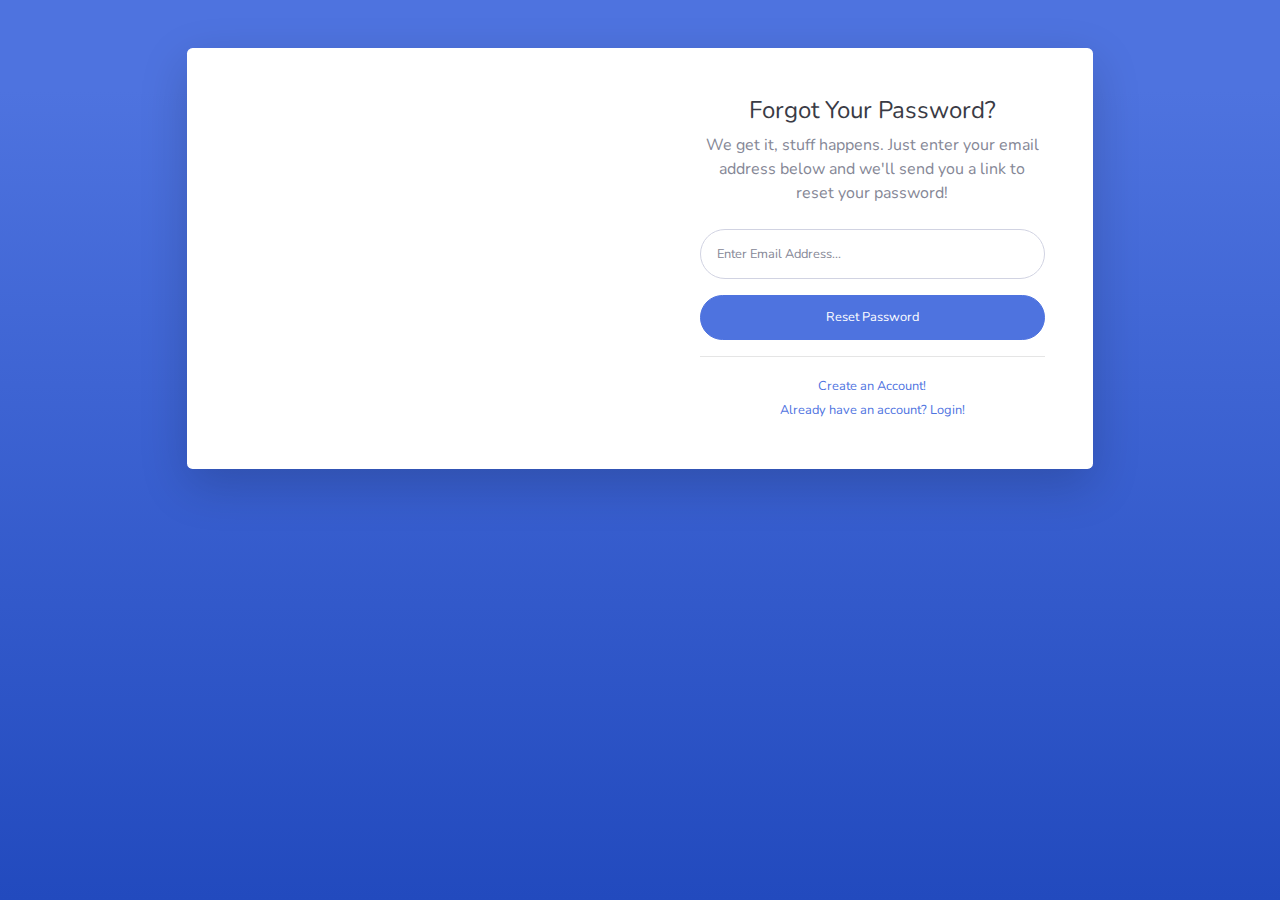
==== AppFinanceiro/forgot-password.html @ 2c259204 "App Finans" ====
<!DOCTYPE html>
<html lang="en">

<head>

  <meta charset="utf-8">
  <meta http-equiv="X-UA-Compatible" content="IE=edge">
  <meta name="viewport" content="width=device-width, initial-scale=1, shrink-to-fit=no">
  <meta name="description" content="">
  <meta name="author" content="">

  <title>SB Admin 2 - Forgot Password</title>

  <!-- Custom fonts for this template-->
  <link href="vendor/fontawesome-free/css/all.min.css" rel="stylesheet" type="text/css">
  <link href="https://fonts.googleapis.com/css?family=Nunito:200,200i,300,300i,400,400i,600,600i,700,700i,800,800i,900,900i" rel="stylesheet">

  <!-- Custom styles for this template-->
  <link href="css/sb-admin-2.min.css" rel="stylesheet">

</head>

<body class="bg-gradient-primary">

  <div class="container">

    <!-- Outer Row -->
    <div class="row justify-content-center">

      <div class="col-xl-10 col-lg-12 col-md-9">

        <div class="card o-hidden border-0 shadow-lg my-5">
          <div class="card-body p-0">
            <!-- Nested Row within Card Body -->
            <div class="row">
              <div class="col-lg-6 d-none d-lg-block bg-password-image"></div>
              <div class="col-lg-6">
                <div class="p-5">
                  <div class="text-center">
                    <h1 class="h4 text-gray-900 mb-2">Forgot Your Password?</h1>
                    <p class="mb-4">We get it, stuff happens. Just enter your email address below and we'll send you a link to reset your password!</p>
                  </div>
                  <form class="user">
                    <div class="form-group">
                      <input type="email" class="form-control form-control-user" id="exampleInputEmail" aria-describedby="emailHelp" placeholder="Enter Email Address...">
                    </div>
                    <a href="login.html" class="btn btn-primary btn-user btn-block">
                      Reset Password
                    </a>
                  </form>
                  <hr>
                  <div class="text-center">
                    <a class="small" href="register.html">Create an Account!</a>
                  </div>
                  <div class="text-center">
                    <a class="small" href="login.html">Already have an account? Login!</a>
                  </div>
                </div>
              </div>
            </div>
          </div>
        </div>

      </div>

    </div>

  </div>

  <!-- Bootstrap core JavaScript-->
  <script src="vendor/jquery/jquery.min.js"></script>
  <script src="vendor/bootstrap/js/bootstrap.bundle.min.js"></script>

  <!-- Core plugin JavaScript-->
  <script src="vendor/jquery-easing/jquery.easing.min.js"></script>

  <!-- Custom scripts for all pages-->
  <script src="js/sb-admin-2.min.js"></script>

</body>

</html>
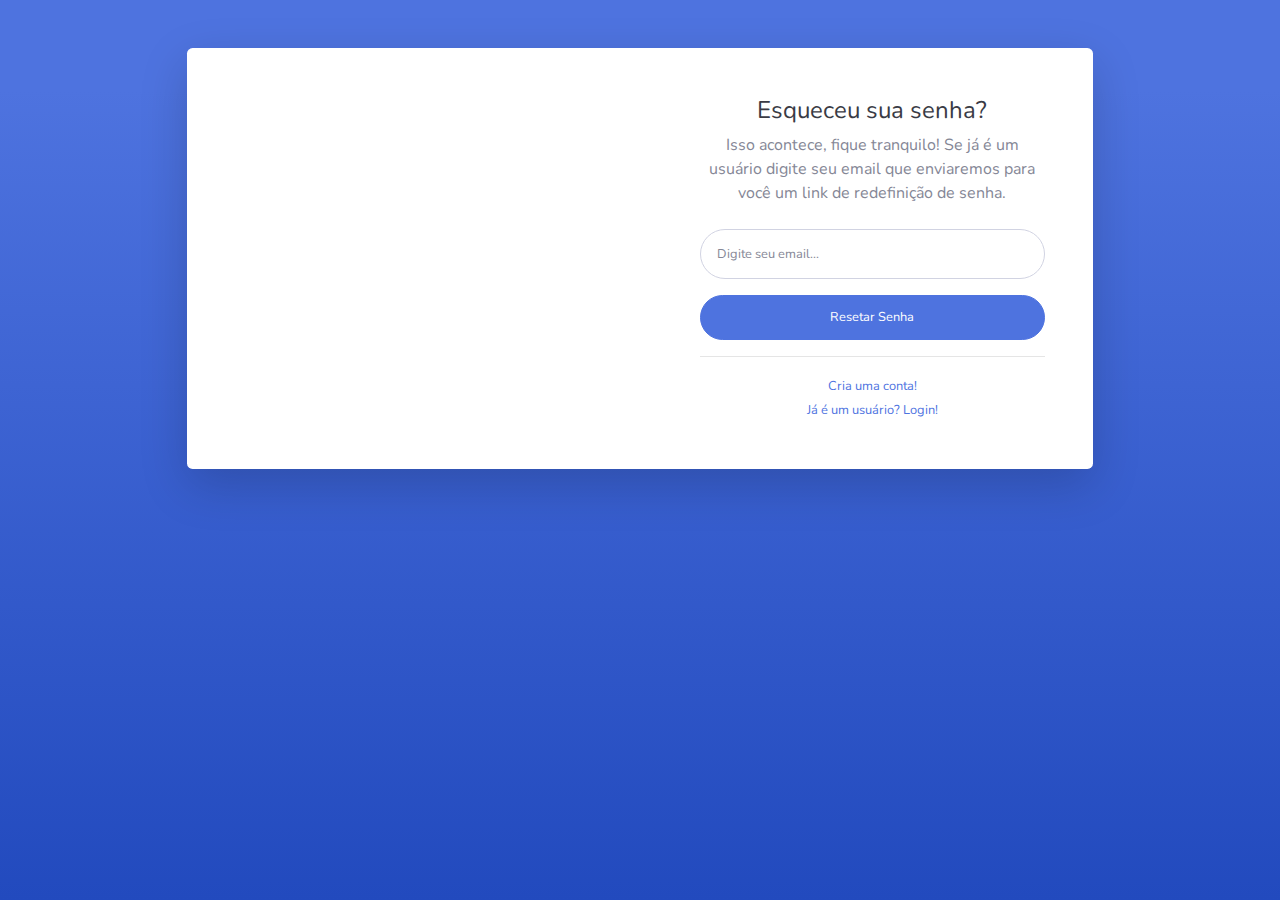
==== commit cf7330e4: "Update do projeto" ====
--- a/AppFinanceiro/forgot-password.html
+++ b/AppFinanceiro/forgot-password.html
@@ -1,5 +1,5 @@
 <!DOCTYPE html>
-<html lang="en">
+<html lang="pt-br">
 
 <head>
 
@@ -9,14 +9,14 @@
   <meta name="description" content="">
   <meta name="author" content="">
 
-  <title>SB Admin 2 - Forgot Password</title>
+  <title>Finans - Esqueceu sua senha</title>
 
   <!-- Custom fonts for this template-->
   <link href="vendor/fontawesome-free/css/all.min.css" rel="stylesheet" type="text/css">
   <link href="https://fonts.googleapis.com/css?family=Nunito:200,200i,300,300i,400,400i,600,600i,700,700i,800,800i,900,900i" rel="stylesheet">
 
   <!-- Custom styles for this template-->
-  <link href="css/sb-admin-2.min.css" rel="stylesheet">
+  <link href="css/sb-admin-2.css" rel="stylesheet">
 
 </head>
 
@@ -37,23 +37,23 @@
               <div class="col-lg-6">
                 <div class="p-5">
                   <div class="text-center">
-                    <h1 class="h4 text-gray-900 mb-2">Forgot Your Password?</h1>
-                    <p class="mb-4">We get it, stuff happens. Just enter your email address below and we'll send you a link to reset your password!</p>
+                    <h1 class="h4 text-gray-900 mb-2">Esqueceu sua senha?</h1>
+                    <p class="mb-4">Isso acontece, fique tranquilo! Se já é um usuário digite seu email que enviaremos para você um link de redefinição de senha.</p>
                   </div>
                   <form class="user">
                     <div class="form-group">
-                      <input type="email" class="form-control form-control-user" id="exampleInputEmail" aria-describedby="emailHelp" placeholder="Enter Email Address...">
+                      <input type="email" class="form-control form-control-user" id="exampleInputEmail" aria-describedby="emailHelp" placeholder="Digite seu email...">
                     </div>
                     <a href="login.html" class="btn btn-primary btn-user btn-block">
-                      Reset Password
+                      Resetar Senha
                     </a>
                   </form>
                   <hr>
                   <div class="text-center">
-                    <a class="small" href="register.html">Create an Account!</a>
+                    <a class="small" href="register.html">Cria uma conta!</a>
                   </div>
                   <div class="text-center">
-                    <a class="small" href="login.html">Already have an account? Login!</a>
+                    <a class="small" href="login.html">Já é um usuário? Login!</a>
                   </div>
                 </div>
               </div>
